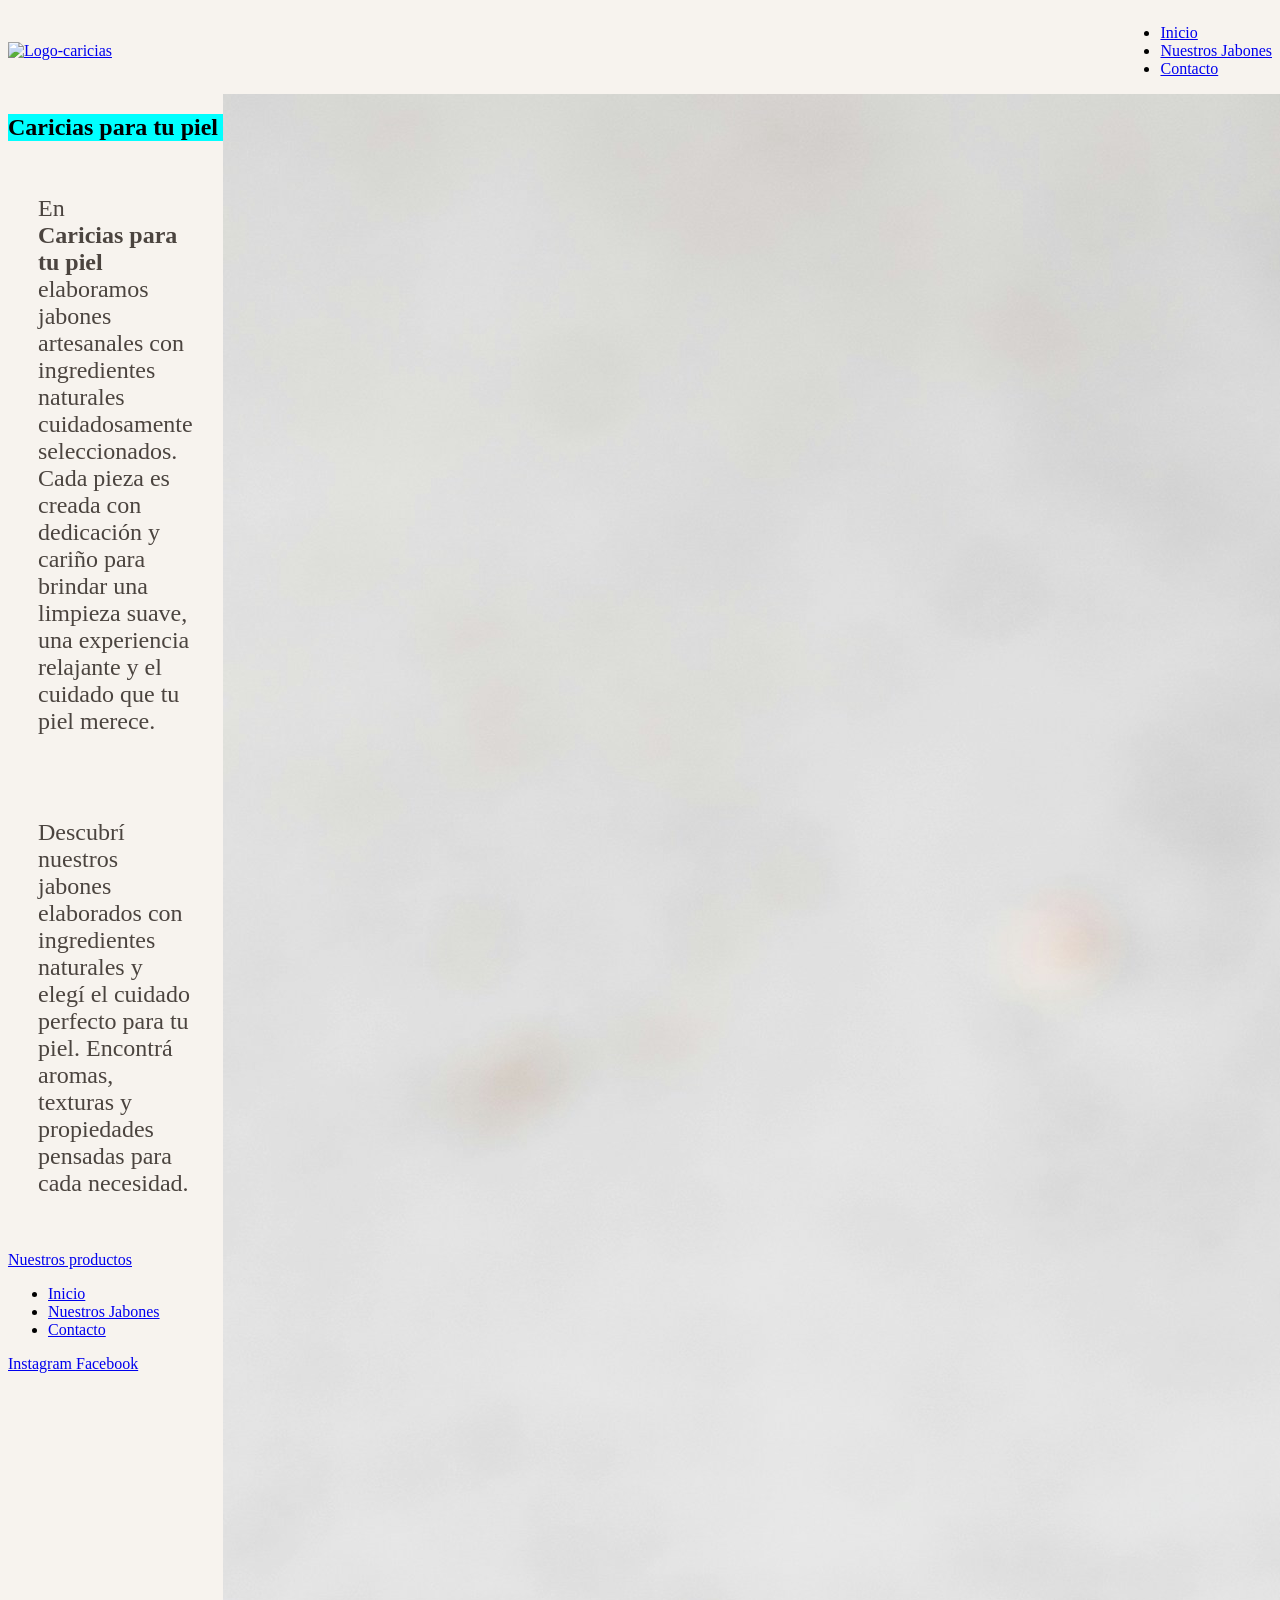
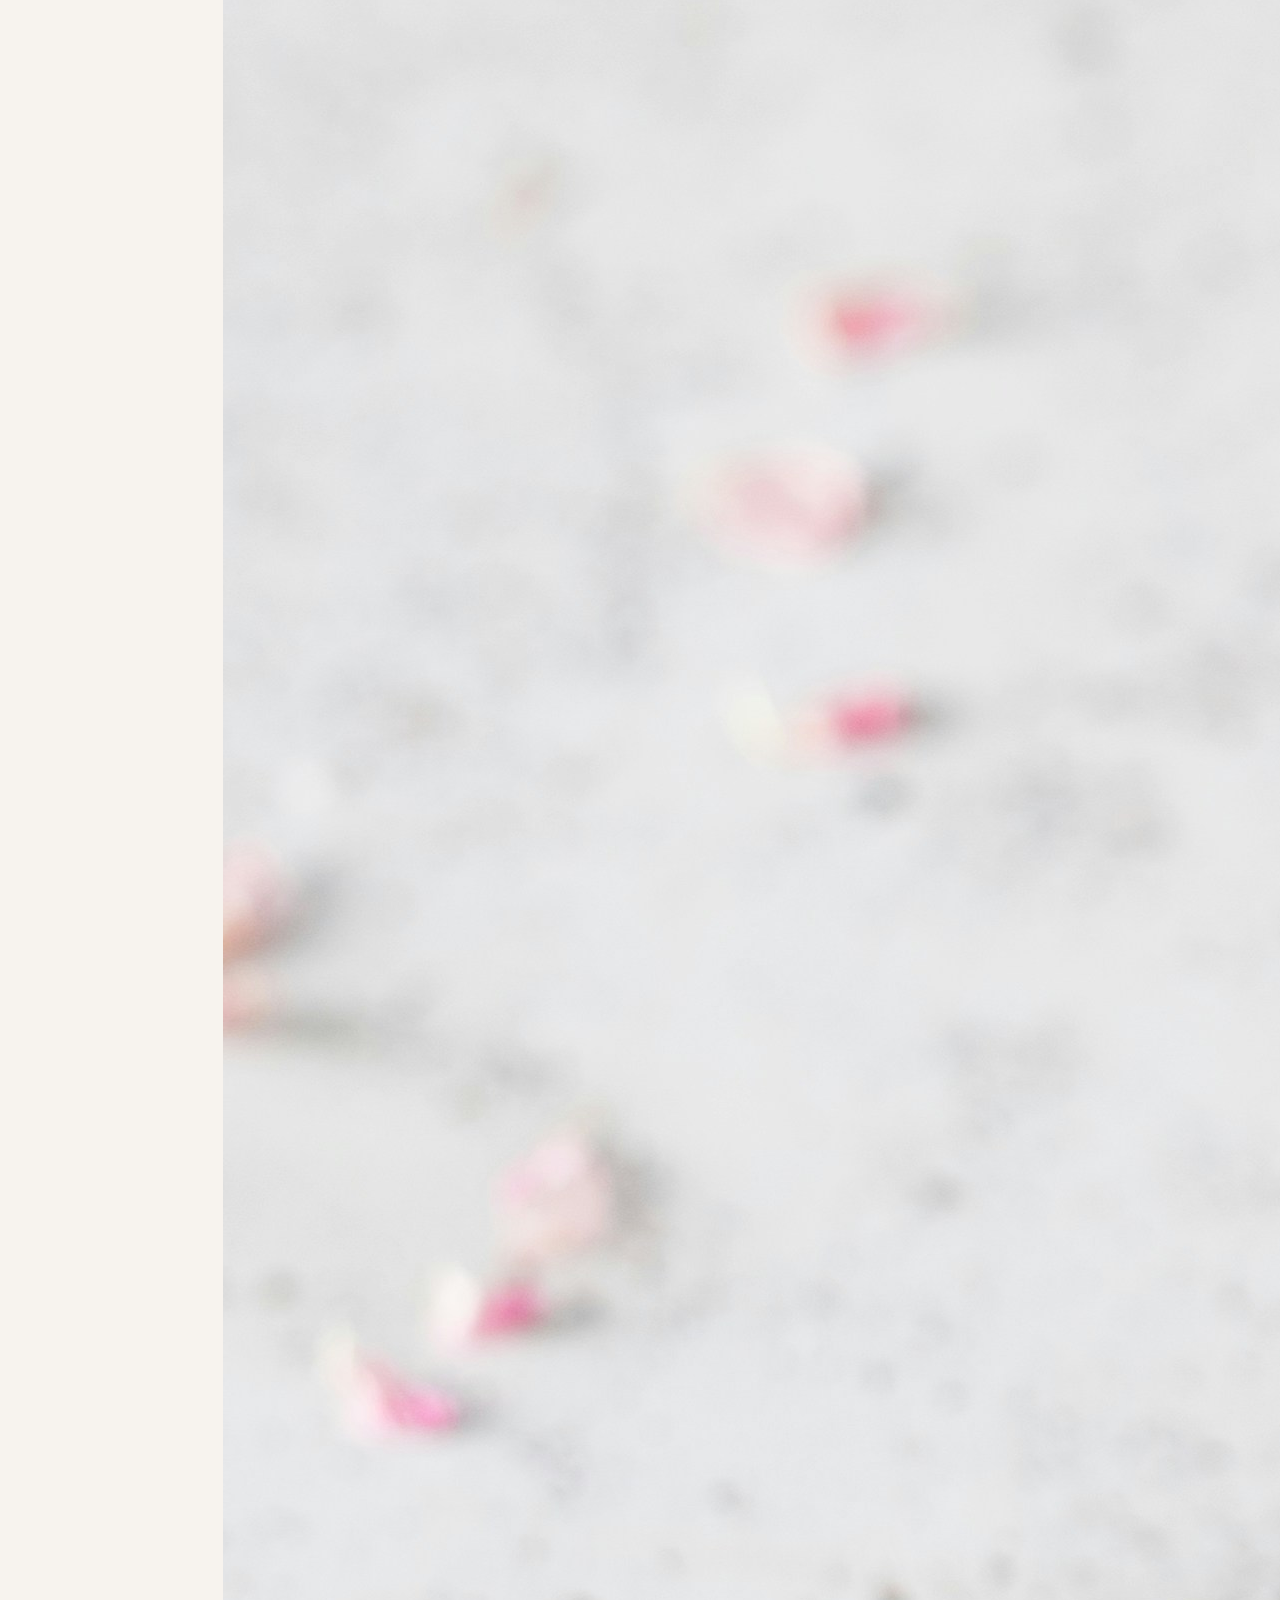
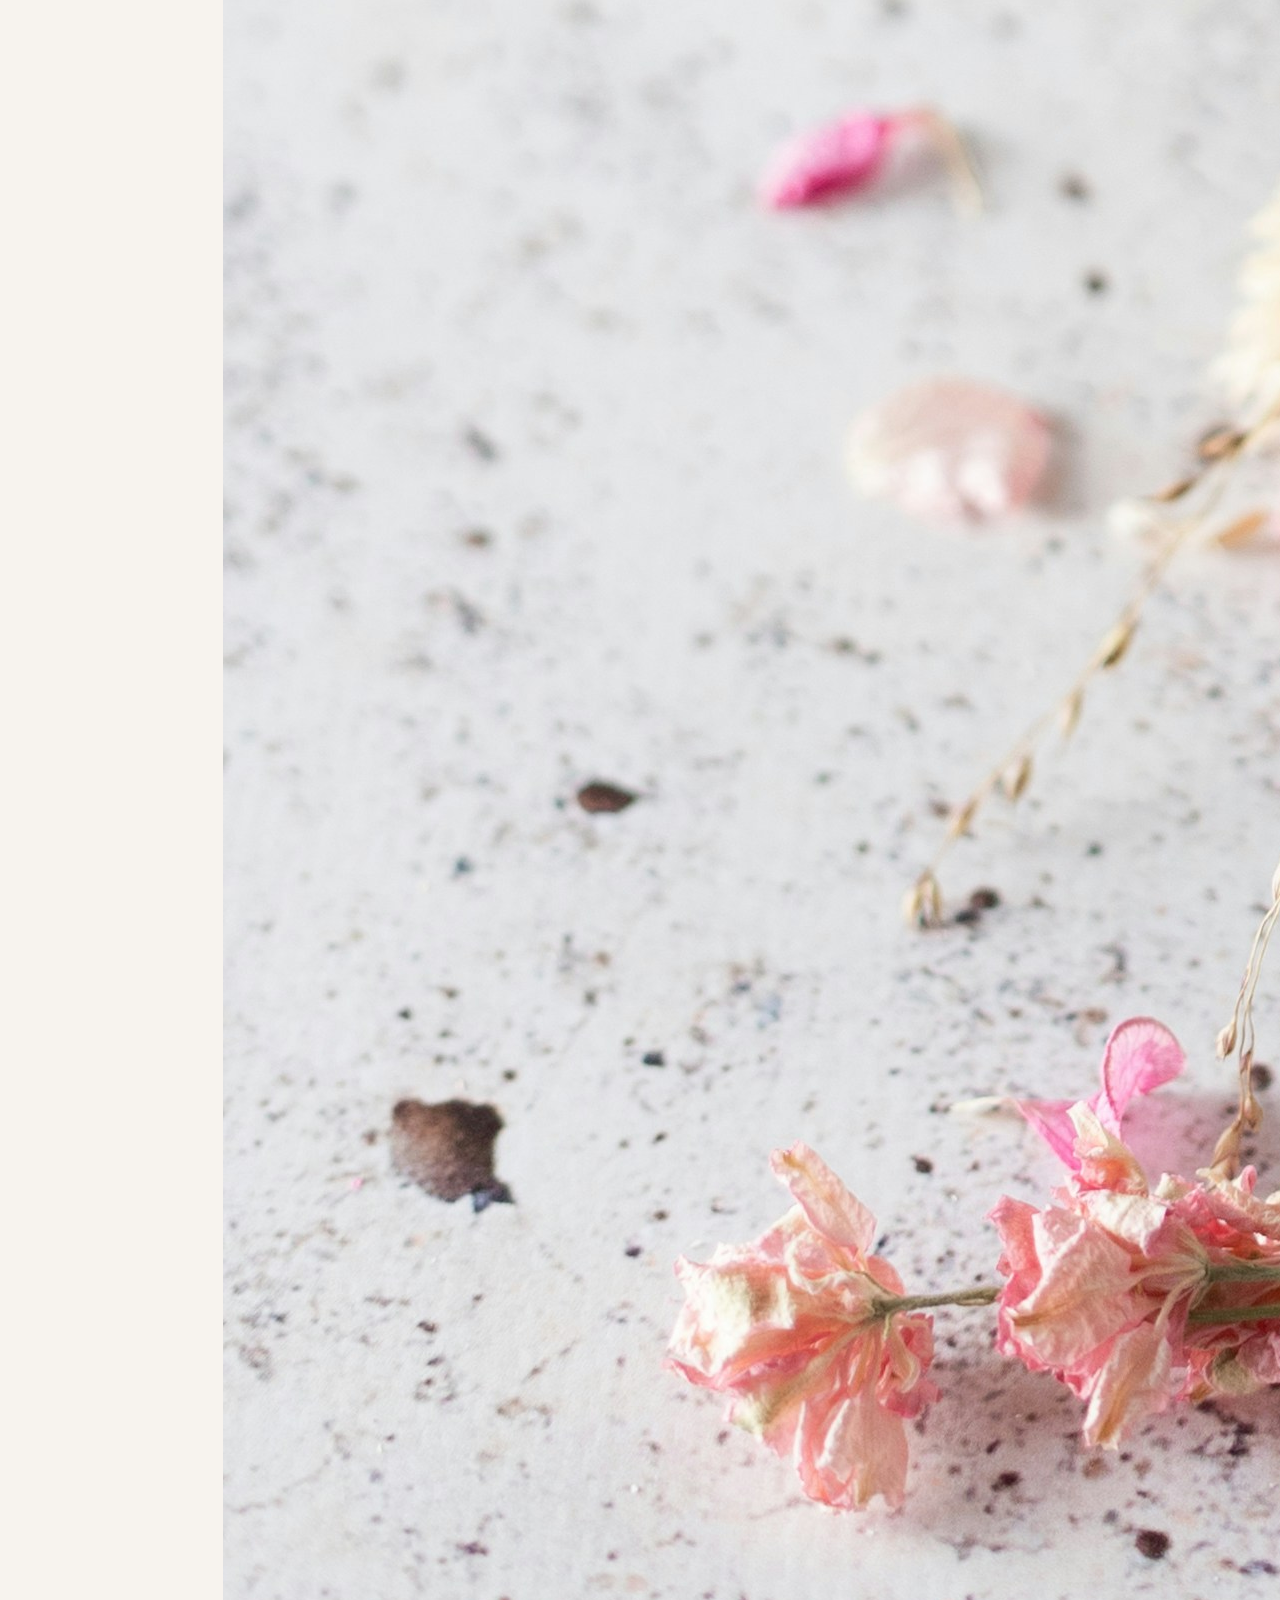
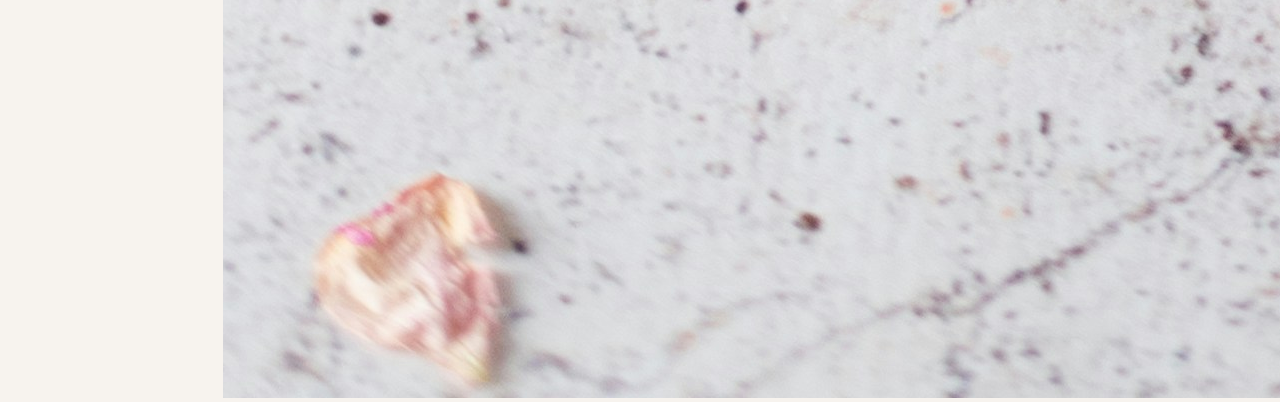
==== htmls/index.html @ 87dbb1c6 "Primer avance del proyecto" ====
<!DOCTYPE html>
<html lang="es">
<head>
    <meta charset="UTF-8">
    <meta name="viewport" content="width=device-width, initial-scale=1.0">
    <title> Caricias para tu piel </title>
    <link rel="stylesheet" href="/css/styles.css">
    <link rel="preconnect" href="https://fonts.googleapis.com">
    <link rel="preconnect" href="https://fonts.gstatic.com" crossorigin>
    <link href="https://fonts.googleapis.com/css2?family=Lobster+Two:ital,wght@0,400;0,700;1,400;1,700&family=Playfair+Display:ital,wght@0,400..900;1,400..900&display=swap" rel="stylesheet">

</head>
<body>
    <header>
        
        <nav class="navbar">
             <a href="./index.html" class="logo">
                <img src="./assets/hand-soap.png" alt="Logo-caricias">
                </a>
            <ul>
               
                <li><a href="./index.html">Inicio</a> </li>
                <li> <a href="/htmls/productos.html">Nuestros Jabones </a></li>
                <li> <a href="/htmls/contacto.html"> Contacto </a></li>

            </ul>
        </nav>
    </header>

    <main>
        <section class="hero"> 
        
        
        
        <div class="texto-principal">
        <h1> Caricias para tu piel </h1> 
        <p> En <strong> Caricias para tu piel </strong> elaboramos jabones artesanales con ingredientes naturales cuidadosamente seleccionados. Cada pieza es creada con dedicación y cariño para brindar una limpieza suave, una experiencia relajante y el cuidado que tu piel merece.
        </p>
        <p>
            Descubrí nuestros jabones elaborados con ingredientes naturales y elegí el cuidado perfecto para tu piel. Encontrá aromas, texturas y propiedades pensadas para cada necesidad.
        </p>

         <a href="/htmls/productos.html" class="boton-hero">Nuestros productos</a>
        </div>
        <div class="hero-image">
        <img src="/assets/micheile-henderson-2Cp7Tdu9t9U-unsplash.jpg" alt="Imagen jabon">
        </div>
        </section>
       
    </main>

    <footer >
        <ul class="footer-nav">
                <li> <a href="./index.html">Inicio</a> </li>
                <li> <a href="/htmls/productos.html">Nuestros Jabones </a></li>
                <li> <a href="./contacto.html"> Contacto </a></li>
        </ul>

        <div class="footer-redes">
            <a href="#"> Instagram </a>
            <a href="#"> Facebook </a>
        </div>
    </footer>

</body>
</html>
---- css/styles.css ----
@import url(./general.css);
@import url(./contacto.css);
@import url(./principal.css);
@import url(./productos.css);
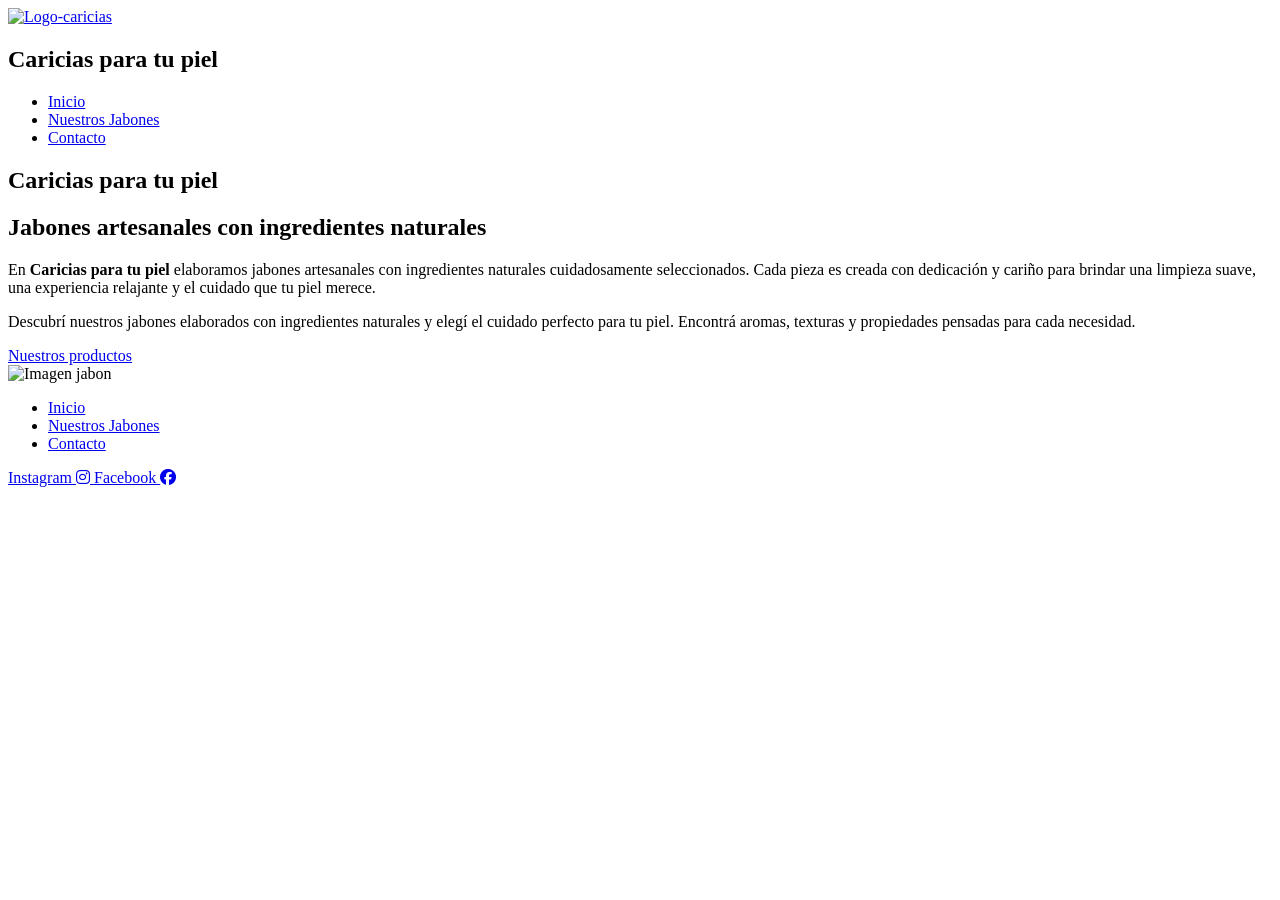
==== commit ee22eca5: "avances" ====
--- a/htmls/index.html
+++ b/htmls/index.html
@@ -4,9 +4,12 @@
     <meta charset="UTF-8">
     <meta name="viewport" content="width=device-width, initial-scale=1.0">
     <title> Caricias para tu piel </title>
-    <link rel="stylesheet" href="/css/styles.css">
+    <link rel="stylesheet" href="/UTN-T.P/css/styles.css">
     <link rel="preconnect" href="https://fonts.googleapis.com">
     <link rel="preconnect" href="https://fonts.gstatic.com" crossorigin>
+    <link rel="stylesheet" href="https://cdnjs.cloudflare.com/ajax/libs/font-awesome/6.7.2/css/all.min.css">
+   
+
     <link href="https://fonts.googleapis.com/css2?family=Lobster+Two:ital,wght@0,400;0,700;1,400;1,700&family=Playfair+Display:ital,wght@0,400..900;1,400..900&display=swap" rel="stylesheet">
 
 </head>
@@ -14,14 +17,15 @@
     <header>
         
         <nav class="navbar">
-             <a href="./index.html" class="logo">
-                <img src="./assets/hand-soap.png" alt="Logo-caricias">
+             <a href="/UTN-T.P/htmls/index.html" class="logo">
+                <img src="/UTN-T.P/assets/hand-soap.png" alt="Logo-caricias">
                 </a>
-            <ul>
-               
-                <li><a href="./index.html">Inicio</a> </li>
-                <li> <a href="/htmls/productos.html">Nuestros Jabones </a></li>
-                <li> <a href="/htmls/contacto.html"> Contacto </a></li>
+                <h1> Caricias para tu piel </h1>
+            <ul class="nav-links">
+
+                <li> <a href="/UTN-T.P/htmls/index.html">Inicio</a> </li>
+                <li> <a href="/UTN-T.P/htmls/productos.html">Nuestros Jabones </a></li>
+                <li> <a href="/UTN-T.P/htmls/contacto.html"> Contacto </a></li>
 
             </ul>
         </nav>
@@ -29,21 +33,24 @@
 
     <main>
         <section class="hero"> 
+       
+        <h1> Caricias para tu piel </h1> 
+        <h2> Jabones artesanales con ingredientes naturales </h2>
+         <div class="hero-content">
+        <div class="texto-principal">
         
-        
-        
-        <div class="texto-principal">
-        <h1> Caricias para tu piel </h1> 
         <p> En <strong> Caricias para tu piel </strong> elaboramos jabones artesanales con ingredientes naturales cuidadosamente seleccionados. Cada pieza es creada con dedicación y cariño para brindar una limpieza suave, una experiencia relajante y el cuidado que tu piel merece.
         </p>
         <p>
             Descubrí nuestros jabones elaborados con ingredientes naturales y elegí el cuidado perfecto para tu piel. Encontrá aromas, texturas y propiedades pensadas para cada necesidad.
         </p>
+        
 
-         <a href="/htmls/productos.html" class="boton-hero">Nuestros productos</a>
+         <a href="/htmls/productos.html" class="boton-hero">Nuestros productos
+         </a>
+         
         </div>
-        <div class="hero-image">
-        <img src="/assets/micheile-henderson-2Cp7Tdu9t9U-unsplash.jpg" alt="Imagen jabon">
+        <img src="/UTN-T.P/assets/istockphoto-1341614092-612x612.jpg" alt="Imagen jabon" class="hero-image">
         </div>
         </section>
        
@@ -57,8 +64,8 @@
         </ul>
 
         <div class="footer-redes">
-            <a href="#"> Instagram </a>
-            <a href="#"> Facebook </a>
+            <a href="#"> Instagram  <i class="fa-brands fa-instagram"></i> </a>
+            <a href="#"> Facebook  <i class="fa-brands fa-facebook"></i> </a>
         </div>
     </footer>
 
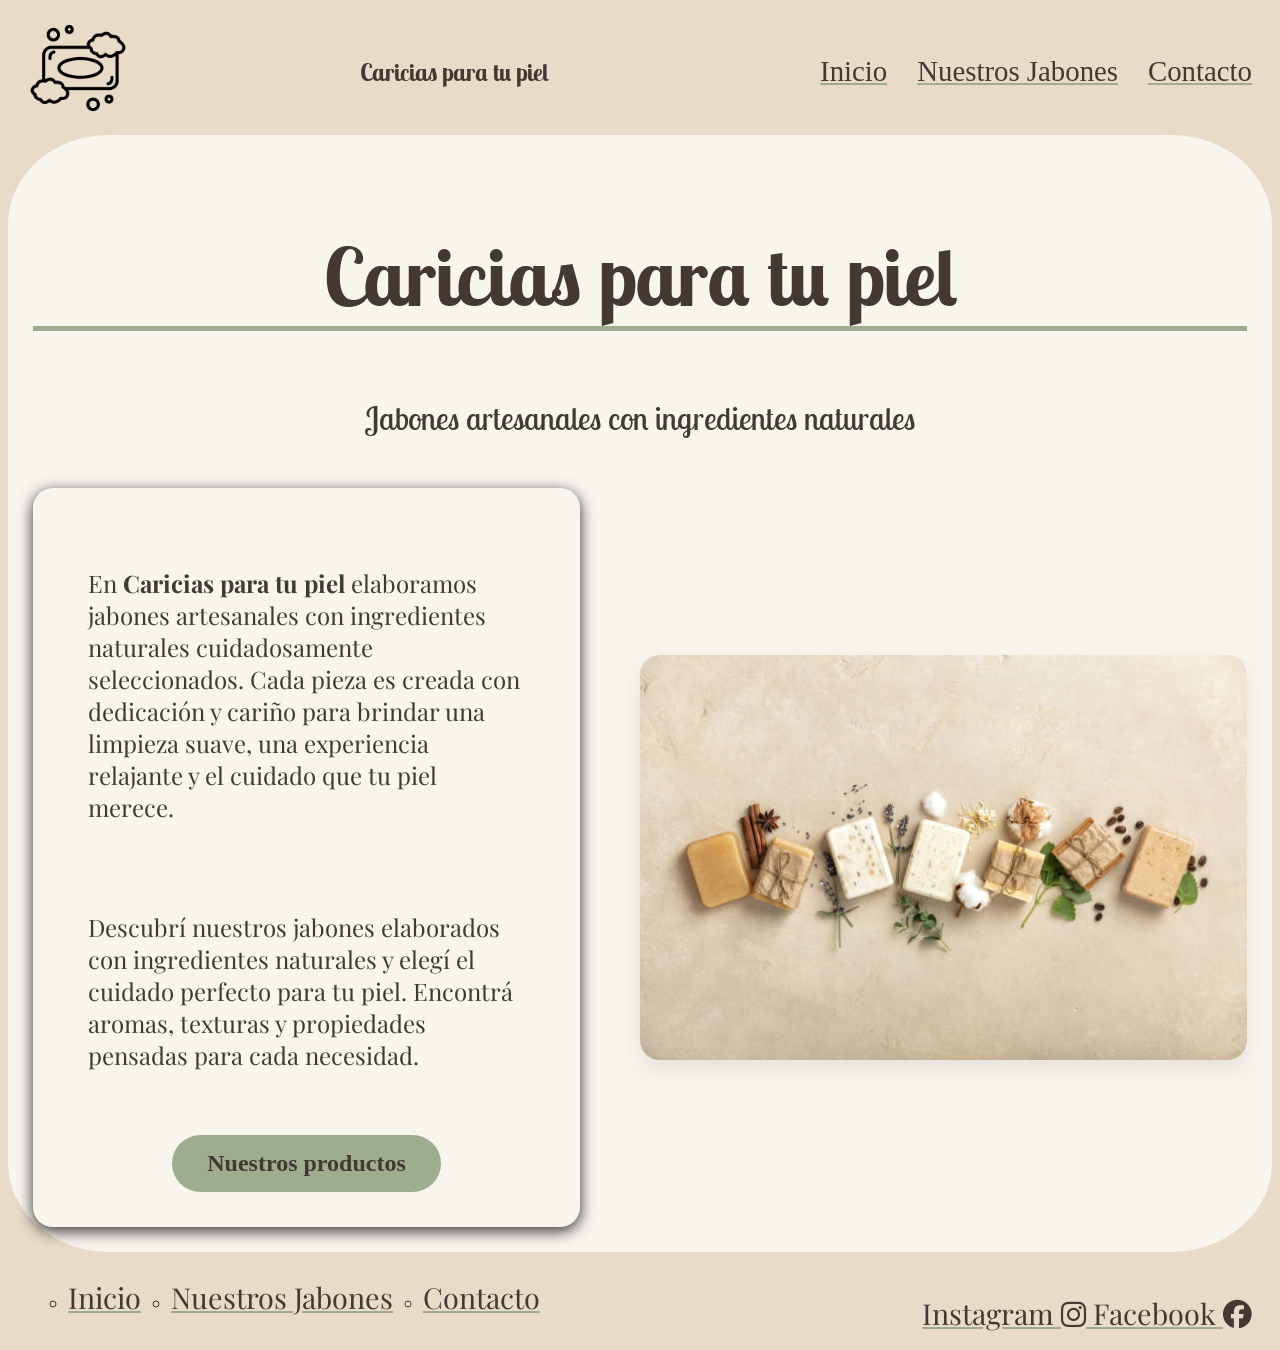
==== commit 234feeb7: "Ajustes pagina productos y estilos" ====
--- a/htmls/index.html
+++ b/htmls/index.html
@@ -4,7 +4,7 @@
     <meta charset="UTF-8">
     <meta name="viewport" content="width=device-width, initial-scale=1.0">
     <title> Caricias para tu piel </title>
-    <link rel="stylesheet" href="/UTN-T.P/css/styles.css">
+    <link rel="stylesheet" href="/css/styles.css">
     <link rel="preconnect" href="https://fonts.googleapis.com">
     <link rel="preconnect" href="https://fonts.gstatic.com" crossorigin>
     <link rel="stylesheet" href="https://cdnjs.cloudflare.com/ajax/libs/font-awesome/6.7.2/css/all.min.css">
@@ -17,15 +17,15 @@
     <header>
         
         <nav class="navbar">
-             <a href="/UTN-T.P/htmls/index.html" class="logo">
-                <img src="/UTN-T.P/assets/hand-soap.png" alt="Logo-caricias">
+             <a href="/assets/hand-soap.png" class="logo">
+                <img src="/assets/hand-soap.png" alt="Logo-caricias">
                 </a>
                 <h1> Caricias para tu piel </h1>
             <ul class="nav-links">
 
-                <li> <a href="/UTN-T.P/htmls/index.html">Inicio</a> </li>
-                <li> <a href="/UTN-T.P/htmls/productos.html">Nuestros Jabones </a></li>
-                <li> <a href="/UTN-T.P/htmls/contacto.html"> Contacto </a></li>
+                <li> <a href="/htmls/index.html">Inicio</a> </li>
+                <li> <a href="/htmls/productos.html">Nuestros Jabones </a></li>
+                <li> <a href="/htmls/contacto.html"> Contacto </a></li>
 
             </ul>
         </nav>
@@ -50,7 +50,7 @@
          </a>
          
         </div>
-        <img src="/UTN-T.P/assets/istockphoto-1341614092-612x612.jpg" alt="Imagen jabon" class="hero-image">
+        <img src="/assets/istockphoto-1341614092-612x612.jpg" alt="Imagen jabon" class="hero-image">
         </div>
         </section>
        
@@ -58,13 +58,13 @@
 
     <footer >
         <ul class="footer-nav">
-                <li> <a href="./index.html">Inicio</a> </li>
+                <li> <a href="/htmls/index.html">Inicio</a> </li>
                 <li> <a href="/htmls/productos.html">Nuestros Jabones </a></li>
-                <li> <a href="./contacto.html"> Contacto </a></li>
+                <li> <a href="/htmls/contacto.html"> Contacto </a></li>
         </ul>
 
         <div class="footer-redes">
-            <a href="#"> Instagram  <i class="fa-brands fa-instagram"></i> </a>
+            <a href="https://www.instagram.com/carinoparatupiel/"> Instagram  <i class="fa-brands fa-instagram"></i> </a>
             <a href="#"> Facebook  <i class="fa-brands fa-facebook"></i> </a>
         </div>
     </footer>
--- a/css/styles.css
+++ b/css/styles.css
@@ -0,0 +1,4 @@
+@import url(./principal.css);
+@import url(./productos.css);
+@import url(./contacto.css);
+@import url(./general.css);
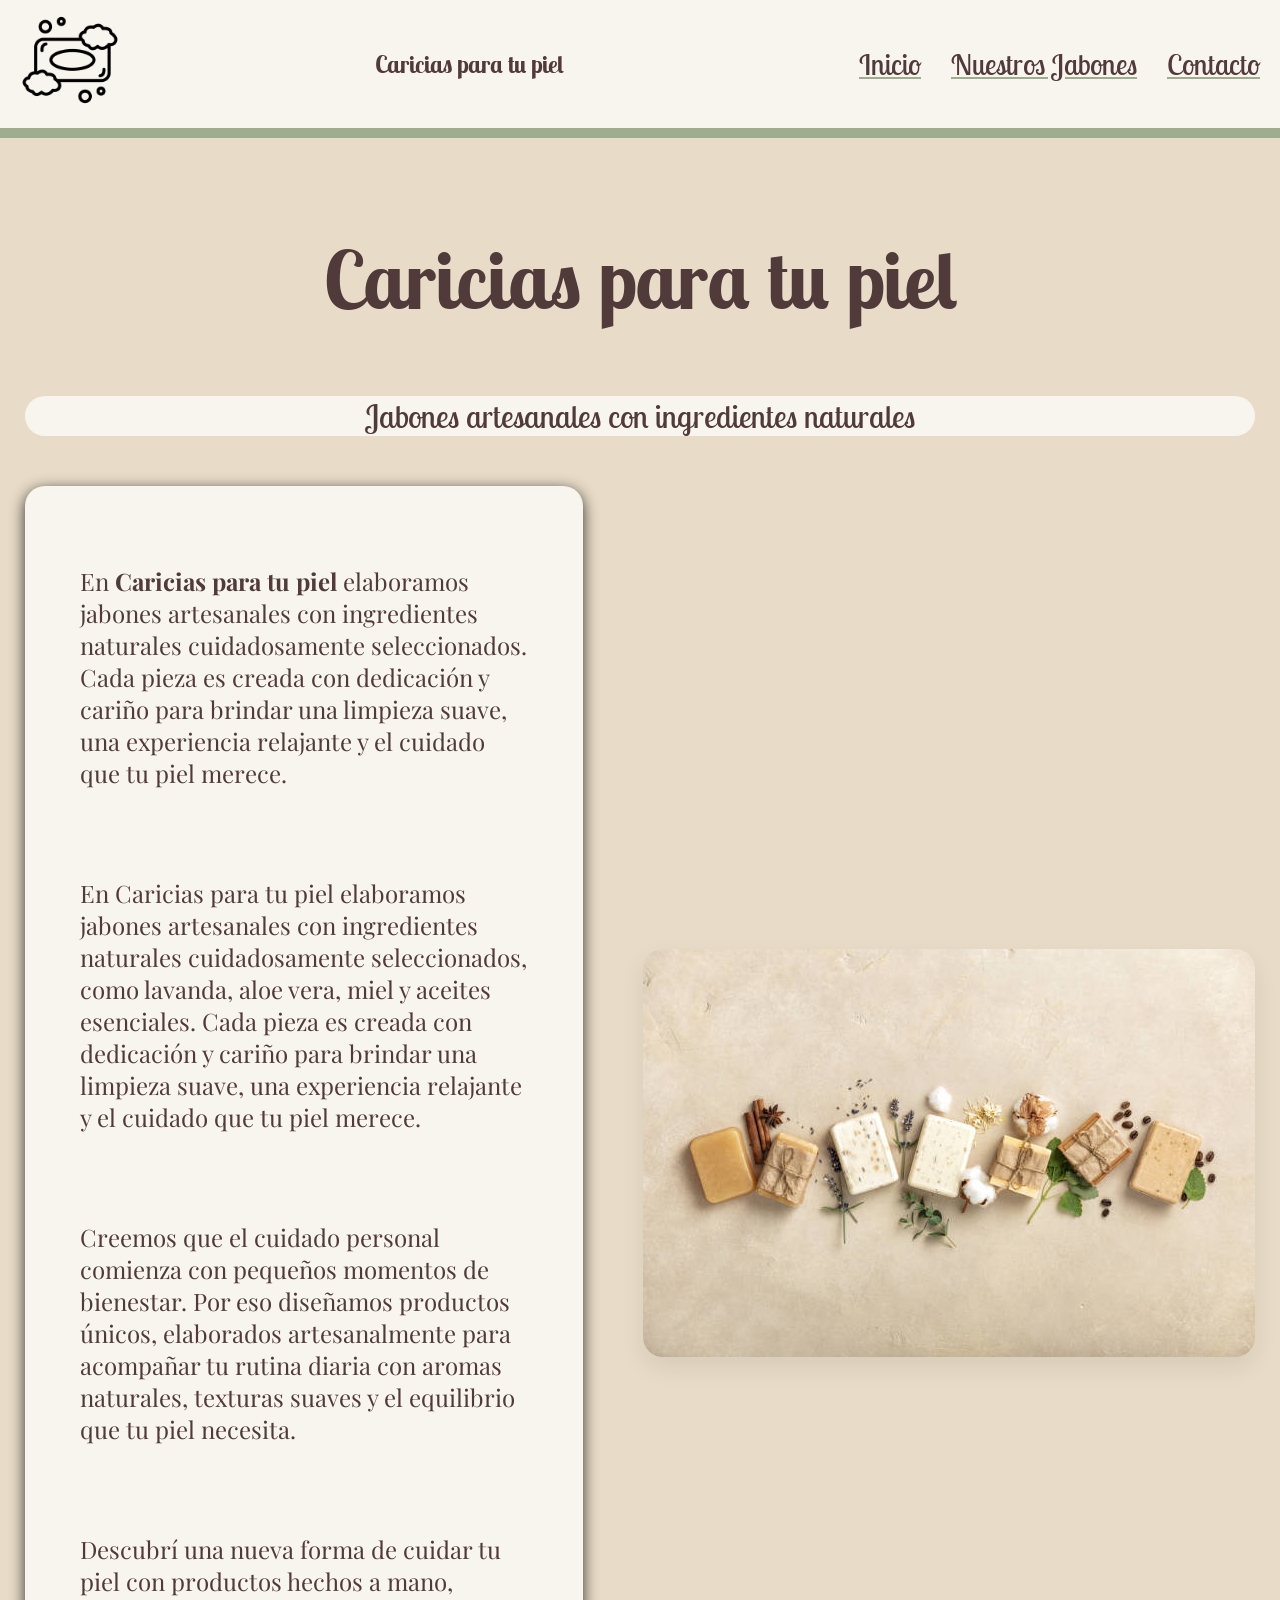
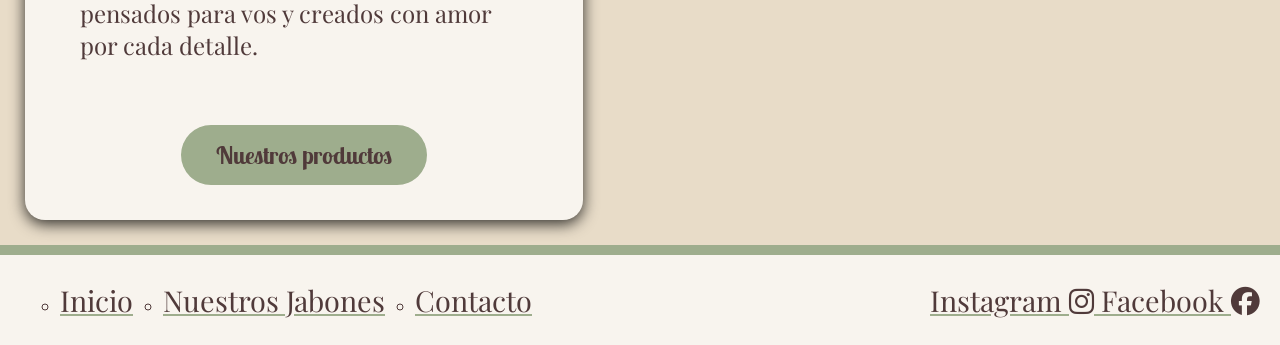
==== commit dd422854: "avance de formulario" ====
--- a/htmls/index.html
+++ b/htmls/index.html
@@ -42,8 +42,25 @@
         <p> En <strong> Caricias para tu piel </strong> elaboramos jabones artesanales con ingredientes naturales cuidadosamente seleccionados. Cada pieza es creada con dedicación y cariño para brindar una limpieza suave, una experiencia relajante y el cuidado que tu piel merece.
         </p>
         <p>
-            Descubrí nuestros jabones elaborados con ingredientes naturales y elegí el cuidado perfecto para tu piel. Encontrá aromas, texturas y propiedades pensadas para cada necesidad.
-        </p>
+             En Caricias para tu piel elaboramos jabones artesanales con ingredientes 
+             naturales cuidadosamente seleccionados, como lavanda, aloe vera, miel y 
+             aceites esenciales. Cada pieza es creada con dedicación y cariño para 
+             brindar una limpieza suave, una experiencia relajante y el cuidado que 
+              tu piel merece.
+         </p>
+
+         <p>
+            Creemos que el cuidado personal comienza con pequeños momentos de bienestar. 
+            Por eso diseñamos productos únicos, elaborados artesanalmente para acompañar 
+            tu rutina diaria con aromas naturales, texturas suaves y el equilibrio que 
+            tu piel necesita.
+         </p>
+
+         <p>
+            Descubrí una nueva forma de cuidar tu piel con productos hechos a mano, 
+            pensados para vos y creados con amor por cada detalle.
+        </p>    
+
         
 
          <a href="/htmls/productos.html" class="boton-hero">Nuestros productos
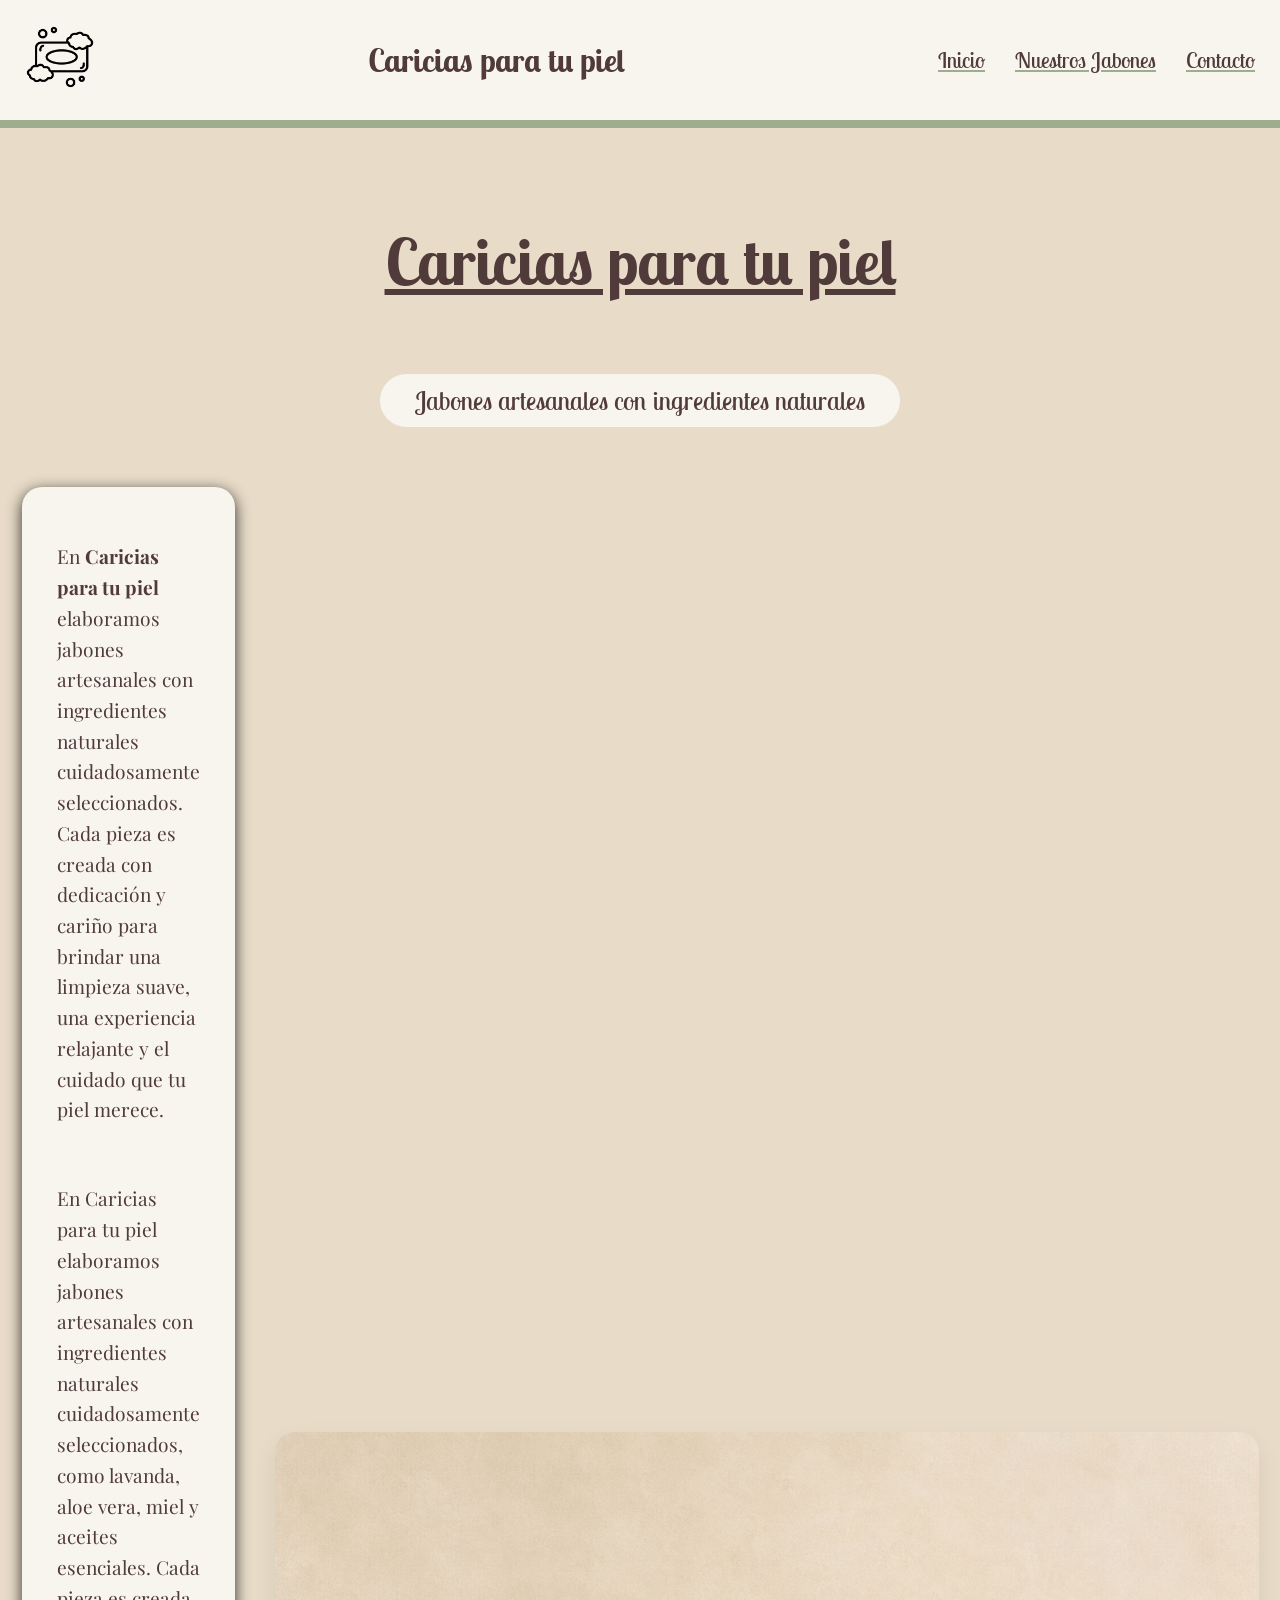
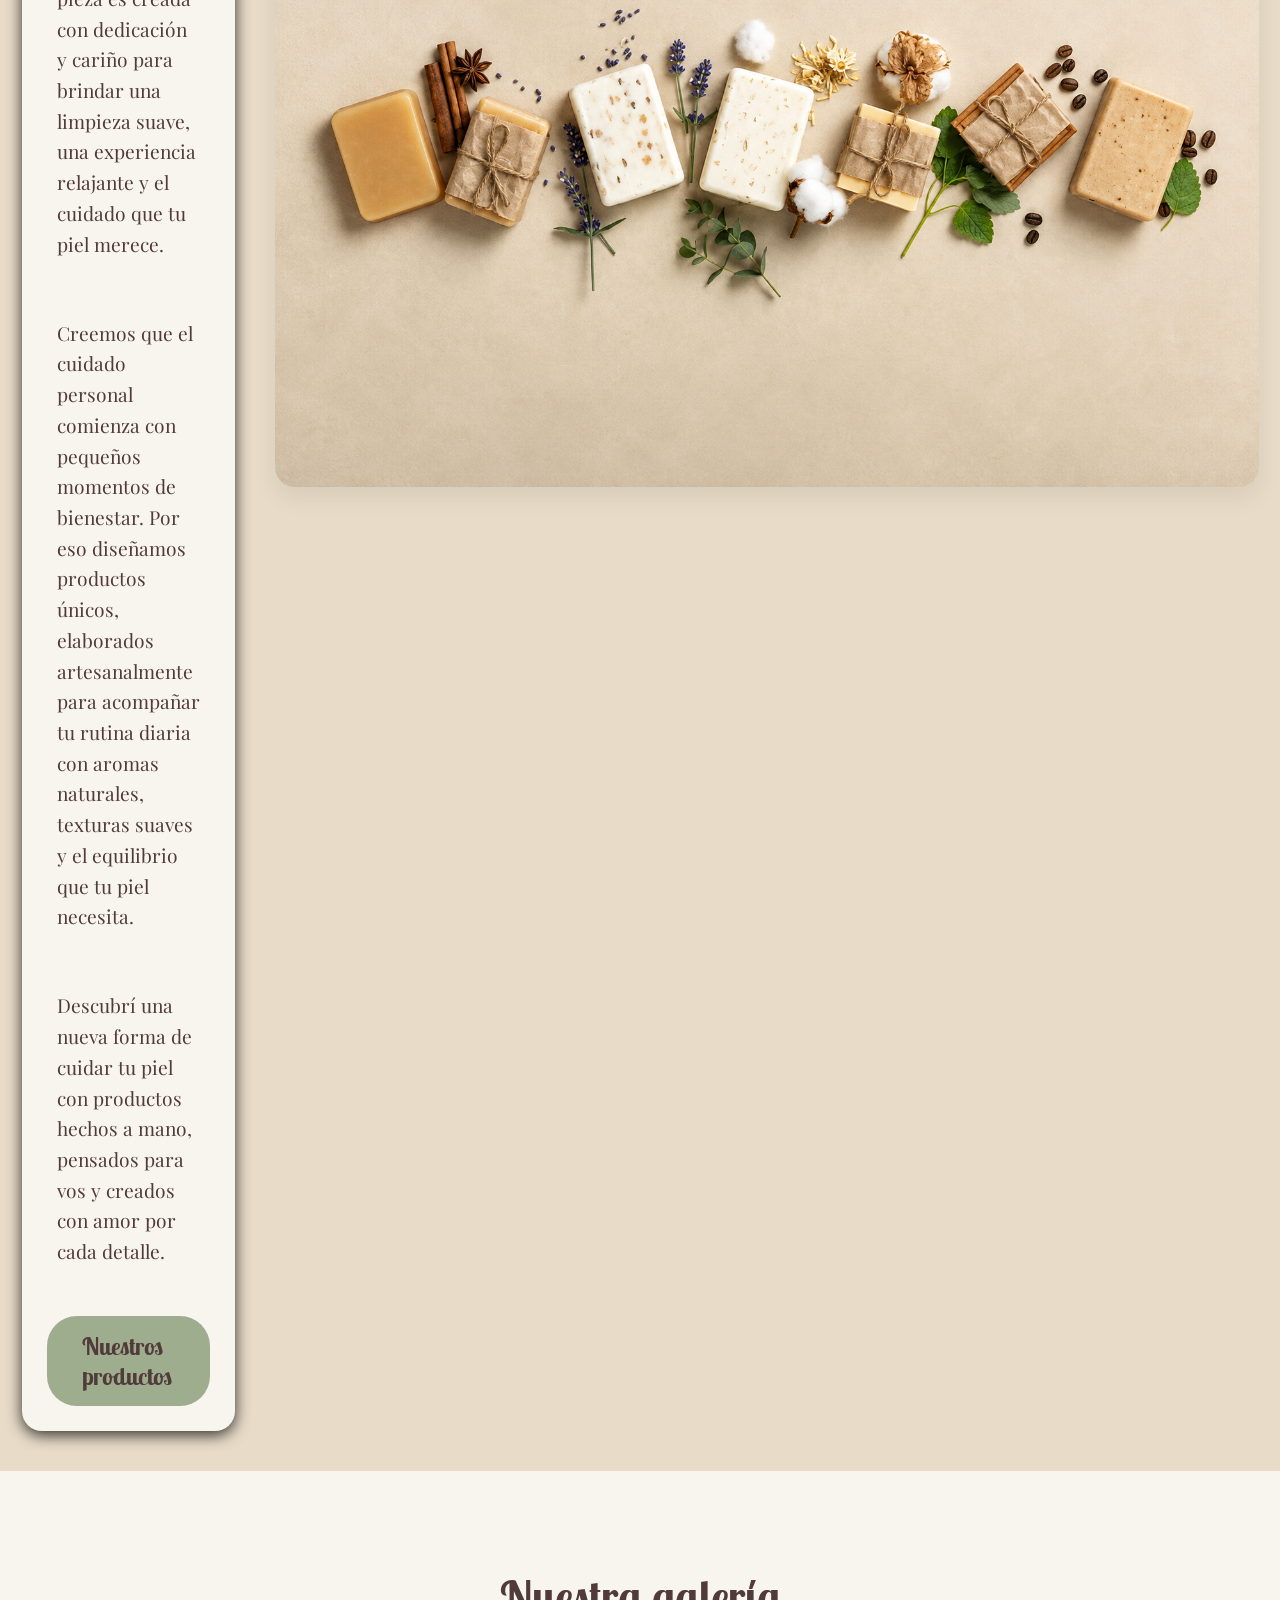
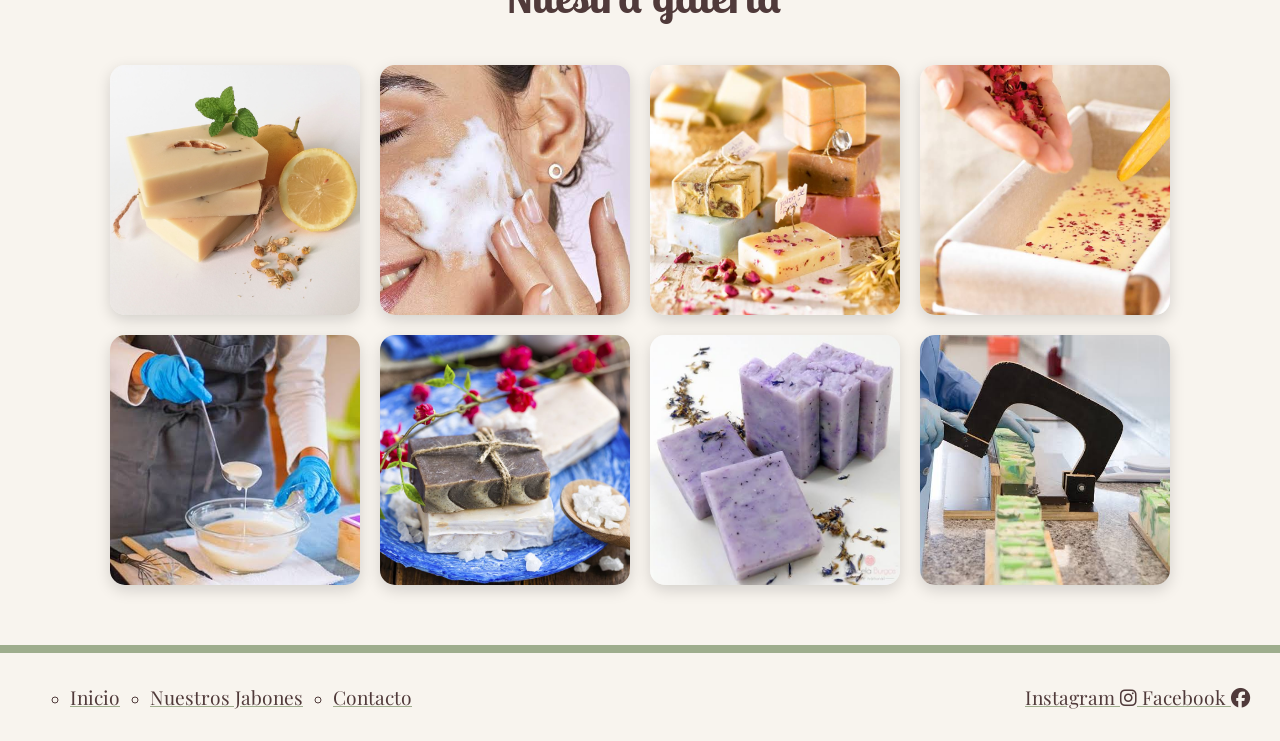
==== commit 637f94d5: "Finalizacion de trabajo" ====
--- a/htmls/index.html
+++ b/htmls/index.html
@@ -14,15 +14,14 @@
 
 </head>
 <body>
-    <header>
+   <header>
         
         <nav class="navbar">
              <a href="/assets/hand-soap.png" class="logo">
                 <img src="/assets/hand-soap.png" alt="Logo-caricias">
                 </a>
-                <h1> Caricias para tu piel </h1>
-            <ul class="nav-links">
-
+                <p class="titulo-logo"> Caricias para tu piel </p>
+                <ul class="nav-links">
                 <li> <a href="/htmls/index.html">Inicio</a> </li>
                 <li> <a href="/htmls/productos.html">Nuestros Jabones </a></li>
                 <li> <a href="/htmls/contacto.html"> Contacto </a></li>
@@ -31,11 +30,17 @@
         </nav>
     </header>
 
+
     <main>
-        <section class="hero"> 
-       
+        <section class="hero">  
+
+        <div class="tit-principal" >
         <h1> Caricias para tu piel </h1> 
+        </div>
+        <div class="subt-principal">
         <h2> Jabones artesanales con ingredientes naturales </h2>
+        </div>
+        
          <div class="hero-content">
         <div class="texto-principal">
         
@@ -67,9 +72,26 @@
          </a>
          
         </div>
-        <img src="/assets/istockphoto-1341614092-612x612.jpg" alt="Imagen jabon" class="hero-image">
+        <img src="/assets/istockphoto-1341614092-612x612.png" alt="Imagen jabon" class="hero-image">
         </div>
         </section>
+
+
+        <section class="galeria">
+    <h2>Nuestra galería</h2>
+
+    <div class="galeria-grid">
+        <img src="/assets/jabon1.jpg" alt="Jabón artesanal">
+        <img src="/assets/cara.jpg" alt="Mujer-jabon">
+        <img src="/assets/jabon3.jpg" alt="Jabón artesanal">
+        <img src="/assets/hacer-jabon-casero.jpg" alt="Jabón-preparandose">
+        <img src="/assets/preparacion.jpg" alt="Jabón artesanal">
+        <img src="/assets/jabon6.jpg" alt="Jabón artesanal">
+        <img src="/assets/jabon7.jpg" alt="Jabón artesanal">
+        <img src="/assets/jabon8.jpg" alt="Jabón artesanal">
+    </div>
+</section>
+
        
     </main>
 
